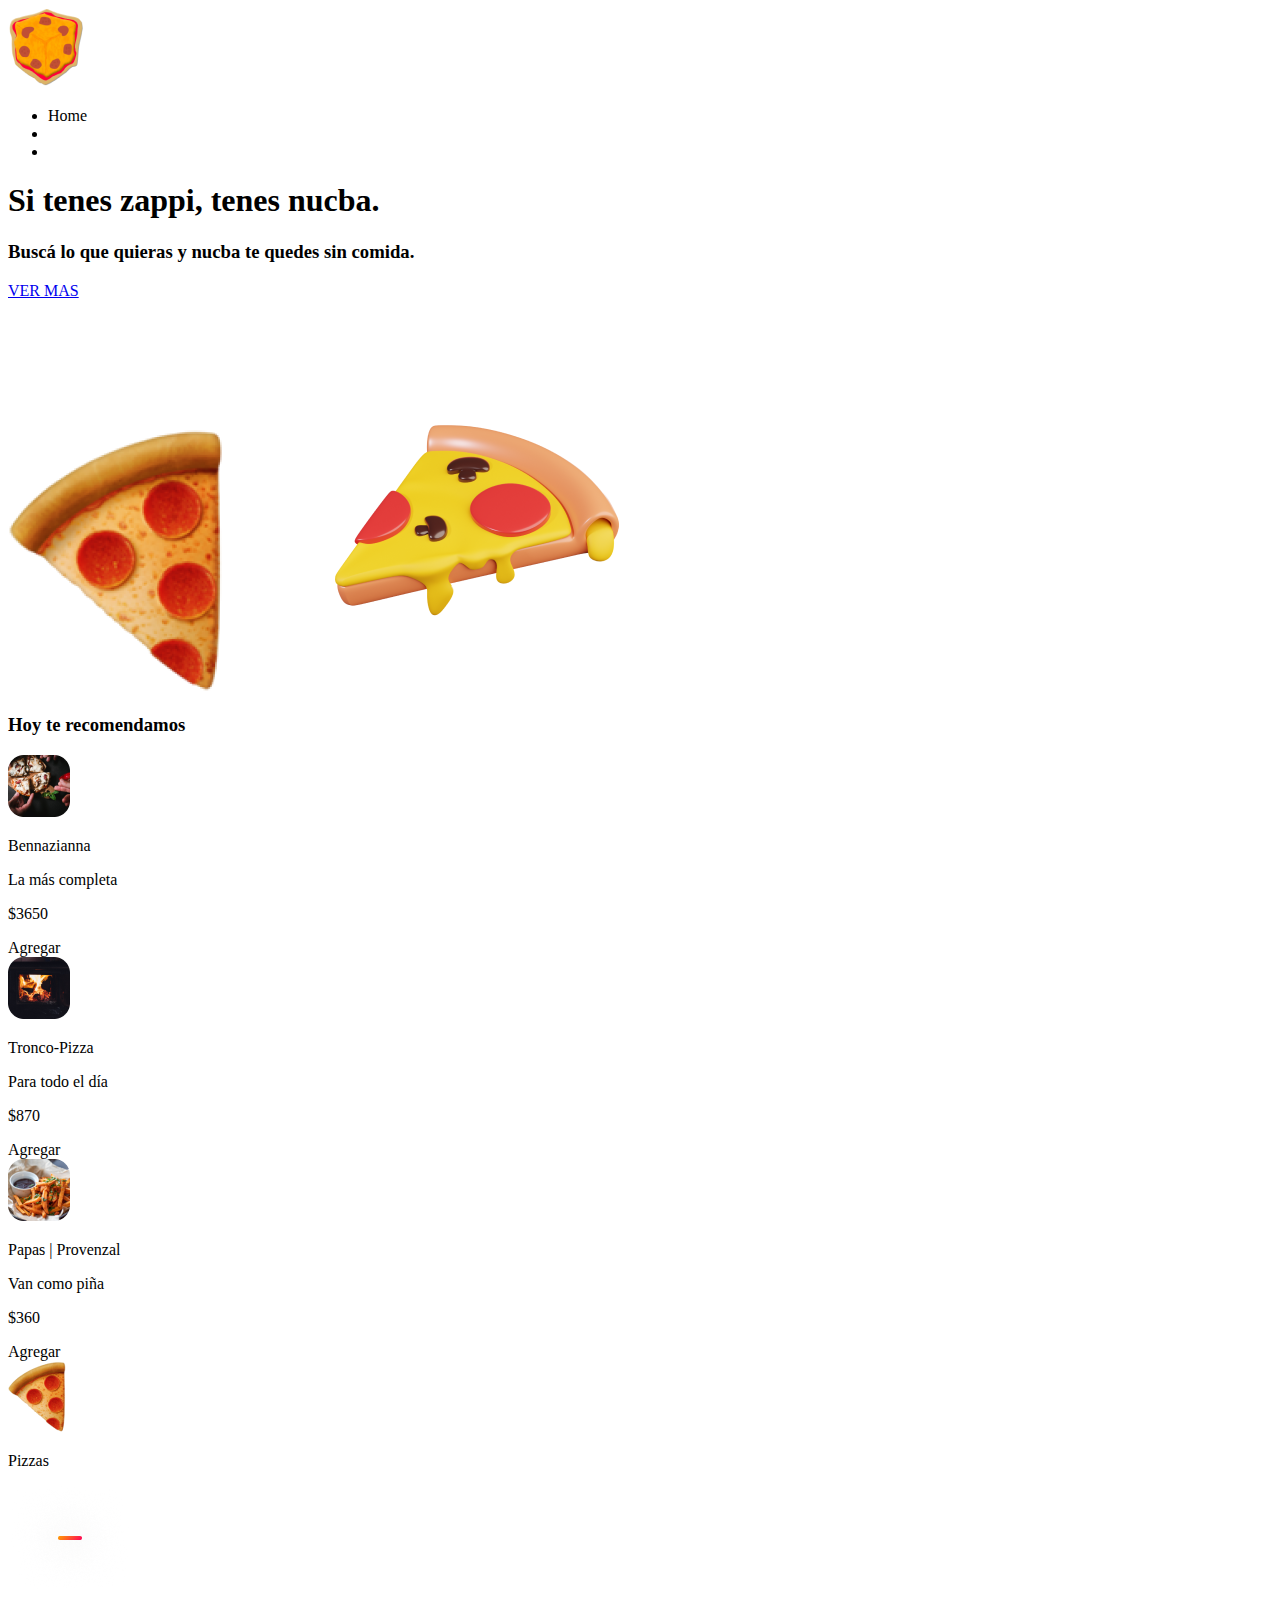
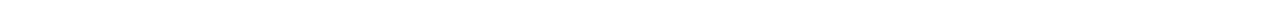
==== index.html @ fa49689c "first commit" ====
<!DOCTYPE html>
<html>
    <head>
        <meta charset="UTF-8">
        <meta http-equiv="X-UA-Compatible" content="IE=edge">
        <meta name="viewport" content="width=device-width, initial-scale=1.0">
        <title>landing page</title>
    </head>
    <body>
        <header>
            <nav>
                <img src="./assets/nucbazappiicon 1.png"/>
                <div>
                    <ul>
                        <li><a>Home</a></li>
                        <li><a></a></li>
                        <li><a></a></li>
                    </ul>
                </div>
            </nav>
        </header>
        <section class="hero">
                <div>
                    <h1>Si tenes zappi, tenes nucba.</h1>
                    <h3>Buscá lo que quieras y nucba te quedes sin comida.</h3>
                </div>
                <div>
                    <a href="#">VER MAS</a>
                </div>
                <div>
                    <img src="./assets/image 34.png" alt="porcion de pizza1"/>
                    <img src="./assets/pizza 1.png" alt=" porcion de pizza2" />
                </div>
        </section>
        <section class="recomendaciones">
            <h3>Hoy te recomendamos</h3>
            <div>
                <div class="card">
                    <div><img src="./assets/Photo Menu.png" alt="imagen de referencia"/></div>
                    <div>
                        <p>Bennazianna</p>
                        <p>La más completa</p>
                        <p>$3650</p>
                    </div>
                    <div><a>Agregar</a></div>
                </div>
                <div class="card2">
                    <div><img src="./assets/Photo Menu (1).png" alt="imagen de referencia"/></div>
                    <div>
                        <p>Tronco-Pizza</p>
                        <p>Para todo el día</p>
                        <p>$870</p>
                    </div>
                    <div><a>Agregar</a></div>
                </div>
                <div class="card3">
                    <div><img src="./assets/Photo Menu (2).png" alt=" imagen de referencia"/></div>
                    <div>
                        <p>Papas | Provenzal</p>
                        <p>Van como piña</p>
                        <p>$360</p>
                    </div>
                    <div><a>Agregar</a></div>
                </div>
            </div>
        </section>
        <section class="categorias">
            <div>
                <img src="./assets/pizzaicons.png" alt="pizza icons"/>
                <p>Pizzas</p>
                <img src="./assets/Rectangle 13.png" alt="rectangulo">
            </div>
            <div></div>
            <div></div>
            <div></div>
            <div></div>
            <div></div>
            <div></div>
        </section>
    </body>
</html>
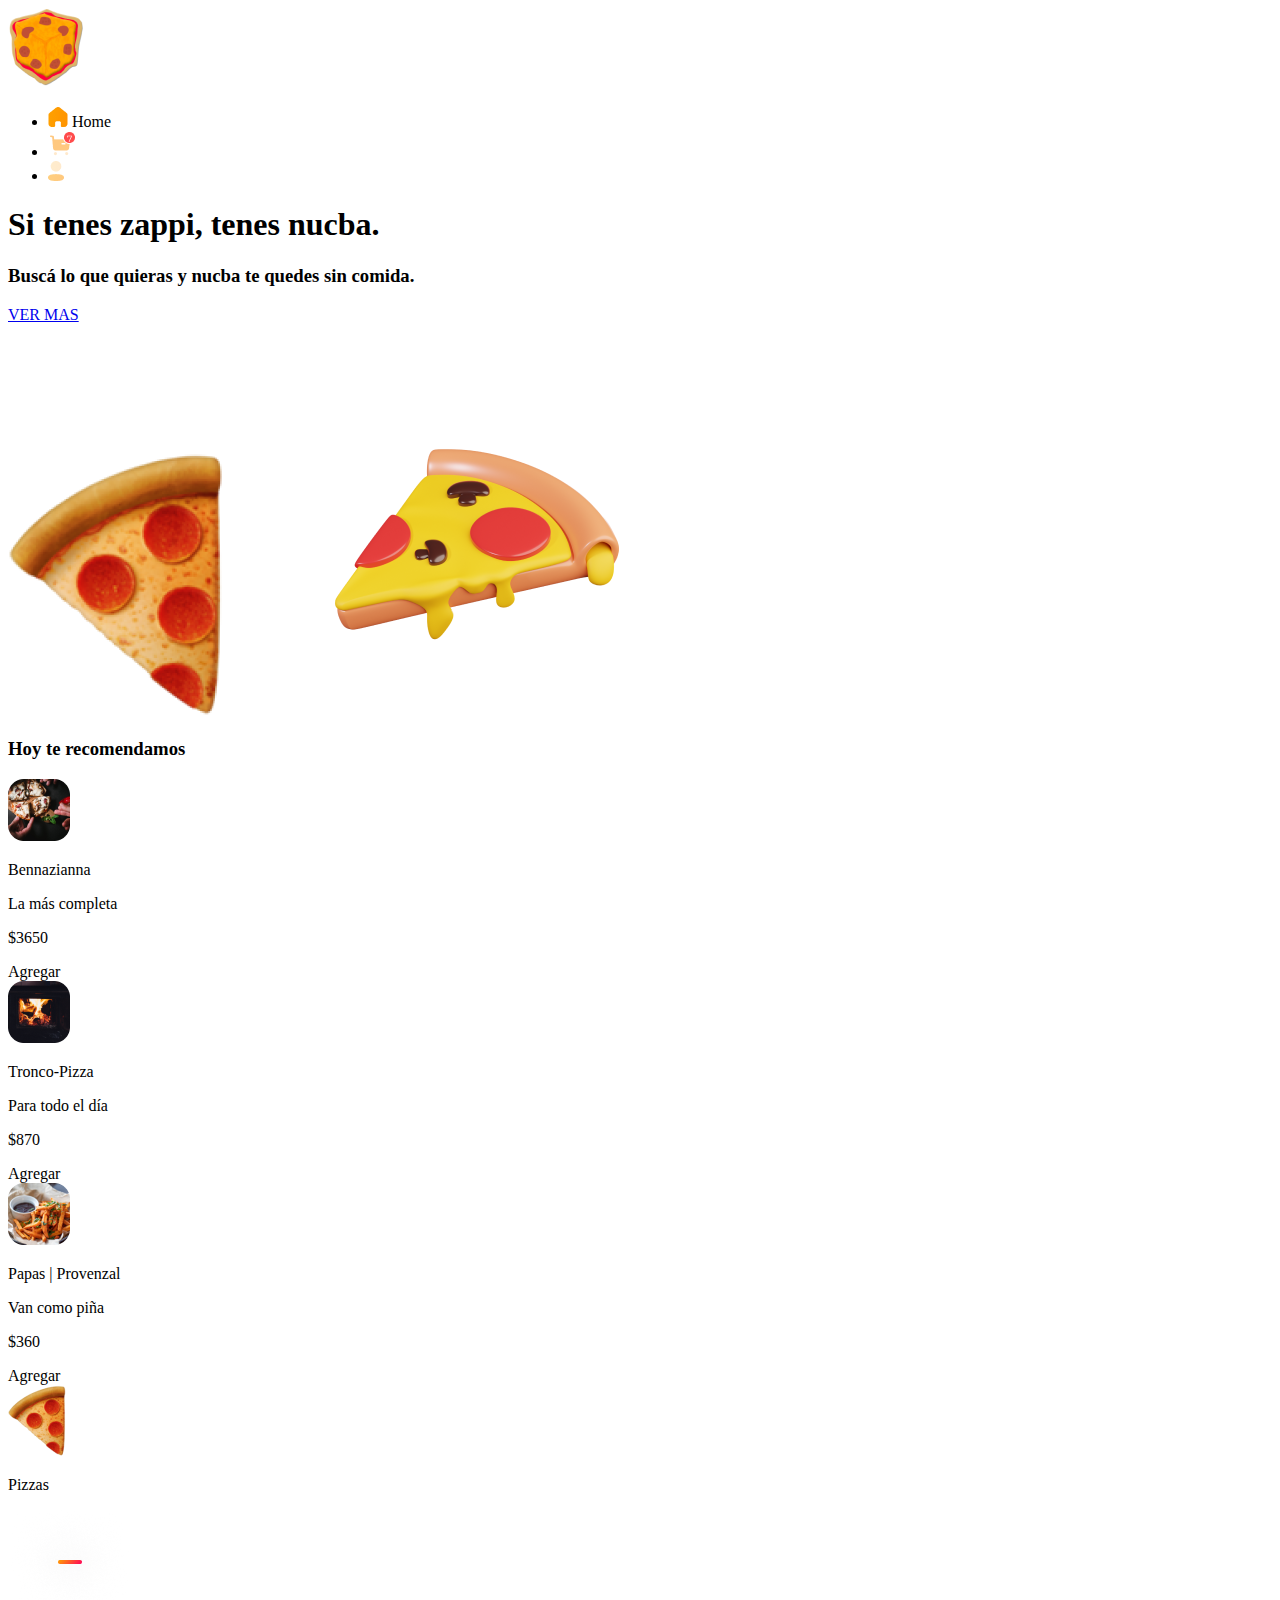
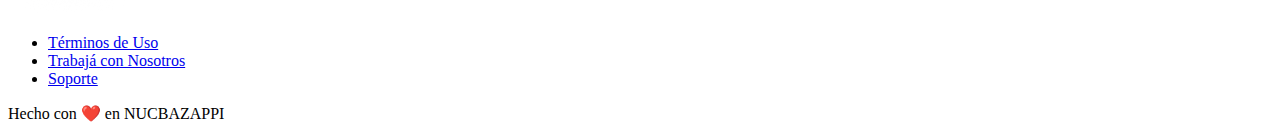
==== commit e89dc9e2: "agregue incon en el navbar, footer" ====
--- a/index.html
+++ b/index.html
@@ -12,9 +12,9 @@
                 <img src="./assets/nucbazappiicon 1.png"/>
                 <div>
                     <ul>
-                        <li><a>Home</a></li>
-                        <li><a></a></li>
-                        <li><a></a></li>
+                        <li><a><img src="./assets/Home.png" alt="home"> Home</a></li>
+                        <li><a><img src="./assets/Icon Cart.png" alt="carrito"></a></li>
+                        <li><a><img src="./assets/Icon Profile.png" alt="profile"></a></li>
                     </ul>
                 </div>
             </nav>
@@ -77,5 +77,15 @@
             <div></div>
             <div></div>
         </section>
+        <footer>
+            <div>
+                <ul class="footer-links">
+                    <li><a href="#">Términos de Uso</a></li>
+                    <li><a href="#">Trabajá con Nosotros</a></li>
+                    <li><a href="#">Soporte</a></li>
+                </ul>
+            </div>
+            <p>Hecho️ con ❤️ en <span>NUCBAZAPPI</span></p>
+        </footer>
     </body>
 </html>